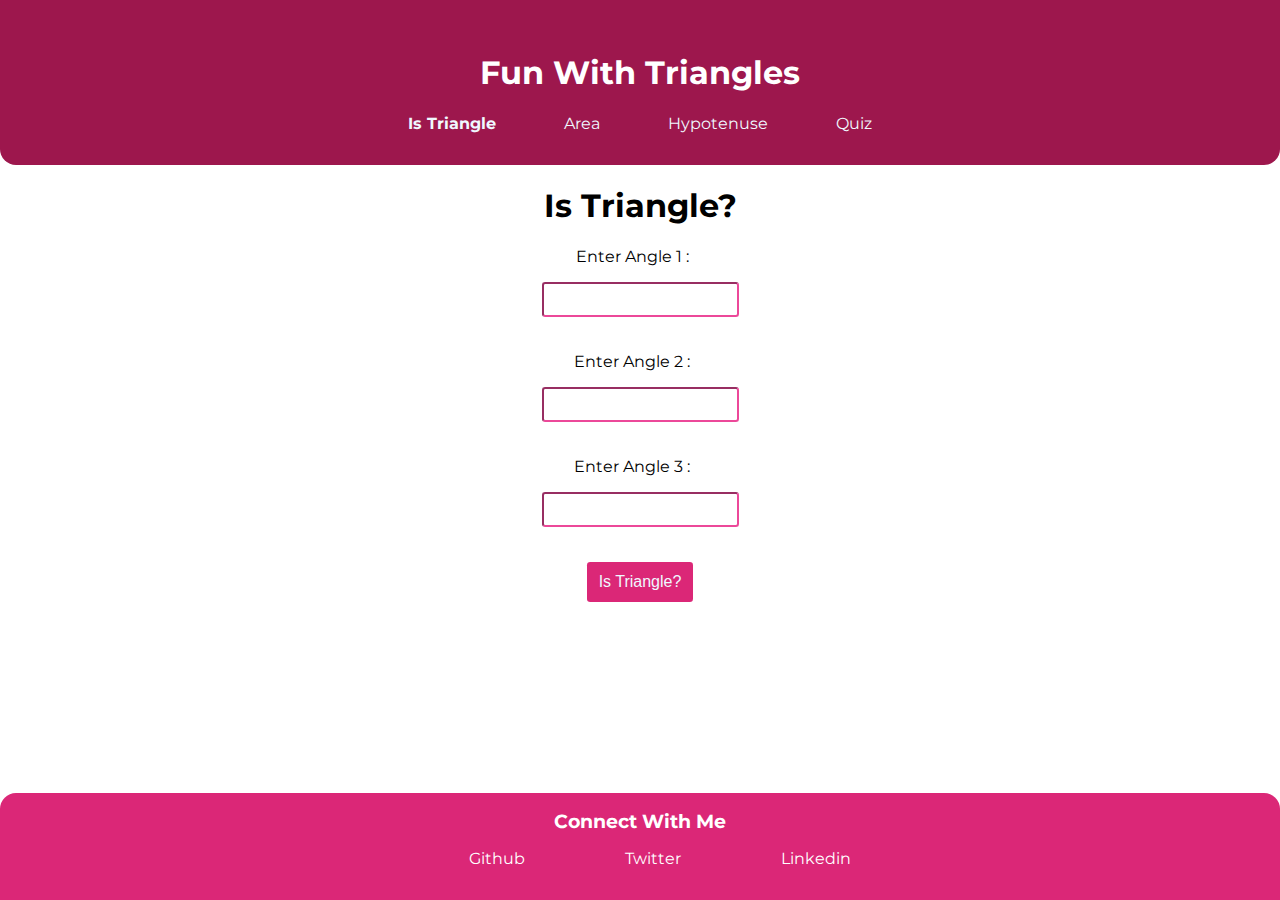
==== index.html @ f9f2a723 "Initial commit" ====
<!DOCTYPE html>
<html lang="en">
<head>
    <meta charset="UTF-8">
    <meta http-equiv="X-UA-Compatible" content="IE=edge">
    <meta name="viewport" content="width=device-width, initial-scale=1.0">
    <link rel="stylesheet" href="./style.css">    <link rel="stylesheet" href="https://cdnjs.cloudflare.com/ajax/libs/font-awesome/4.7.0/css/font-awesome.min.css" />

    <title>Is Triangle?</title>
</head>
<body>
    <nav>
        <h1 class="app-title">Fun With Triangles</h1>
        <a class = "link-active" href="index.html">Is Triangle</a>
        <a href="area.html">Area</a>
        <a href="hypotenuse.html">Hypotenuse</a>
        <a href="quiz.html">Quiz</a>
    </nav>
    <h1 class="heading">Is Triangle?</h1>
    <div class="container">
        <label for="angle1">Enter Angle 1 : </label>
        <input type="number" class="angle-input" /> <br>
        <label for="angle2">Enter Angle 2 : </label>
        <input type="number" class="angle-input" /> <br>
        <label for="angle3">Enter Angle 3 : </label>
        <input type="number" class="angle-input" /> <br>
        <button id="is-triangle-btn">Is Triangle?</button>
        <h1 id="output"></h1>
    </div>
    
    <footer class="footer">
        <div class="footer-header">Connect With Me</div>
        <ul class="social-links list-non-bullet">
            <li class="list-item-inline">
                <a class="link" href="https://github.com/Shreyaa7" target="_blank">Github</a>
            </li>
            <li class="list-item-inline">
                <a class="link" href="https://twitter.com/shreyparihar_" target="_blank">Twitter</a>
            </li>
            <li class="list-item-inline">
                <a class="link" href="https://www.linkedin.com/in/shreyanshi-singh-96404224b" target="_blank">Linkedin</a>
            </li>
        
        </ul>
    </footer>
    
<script src="isTriangle.js"></script>
</body>
---- style.css ----
@import url('https://fonts.googleapis.com/css2?family=Montserrat:wght@400;800&display=swap');

body {
    font-family: 'Montserrat', sans-serif;
    text-align: center;
    margin: 0px;
    min-height: 100vh;
}

li {
    list-style: none;
}

nav {
    padding: 2rem;
    background-color: #9d174d;
    border-bottom-left-radius: 1rem;
    border-bottom-right-radius: 1rem;
}

nav .link-active{
    font-weight: bold;
}

a {
    text-decoration: none;
    padding: 0rem 2rem;
}

nav a {
    color: aliceblue;
}

input {
    display: block;
    margin: auto;
    padding: 0.5rem 0.5rem;
    text-align: center;
    margin: 1rem auto;
    border-radius: .2rem;
    border-color: #ec4899;
}

input[type="radio"]{
    display: inline;
    margin-left: 1rem;
    padding: 1rem;
}

label{
    margin-right: 1rem;
}

button {
    padding: 0.7rem;
    font-size: medium;
    border-radius: .2rem;
    background-color: #db2777;
    color: aliceblue;
    cursor: pointer;
    /* margin-top: rem; */
    border: none;
}

#brand-name {
    font-weight: bold;
    color: white;
    font-size: 1.5rem;
}

.footer {
    background-color: #db2777;
    padding: 1rem 0rem;
    text-align: center;
    color: white;
    border-top-right-radius: 1rem;
    border-top-left-radius: 1rem;
    margin-top: 1.5rem;
    position: fixed;
    bottom: 0;
    width: 100%;
}


.footer .link {
    color: white;
    text-decoration: none;
}

.footer .footer-header {
    font-weight: bold;
    font-size: larger;
}

.footer li {
    display: inline;
    padding: 1rem;
    text-align: center;
}

#output {
    margin: 1rem 0rem;
    font-weight: bold;
    color: #db2777;
    font-size: large;
}

.content {
    min-height: 70vh;
}

.quiz-content {
    min-height: 180vh;
}


.item-active {
    text-decoration: bold;
}

.app-title {
    color: white;
}
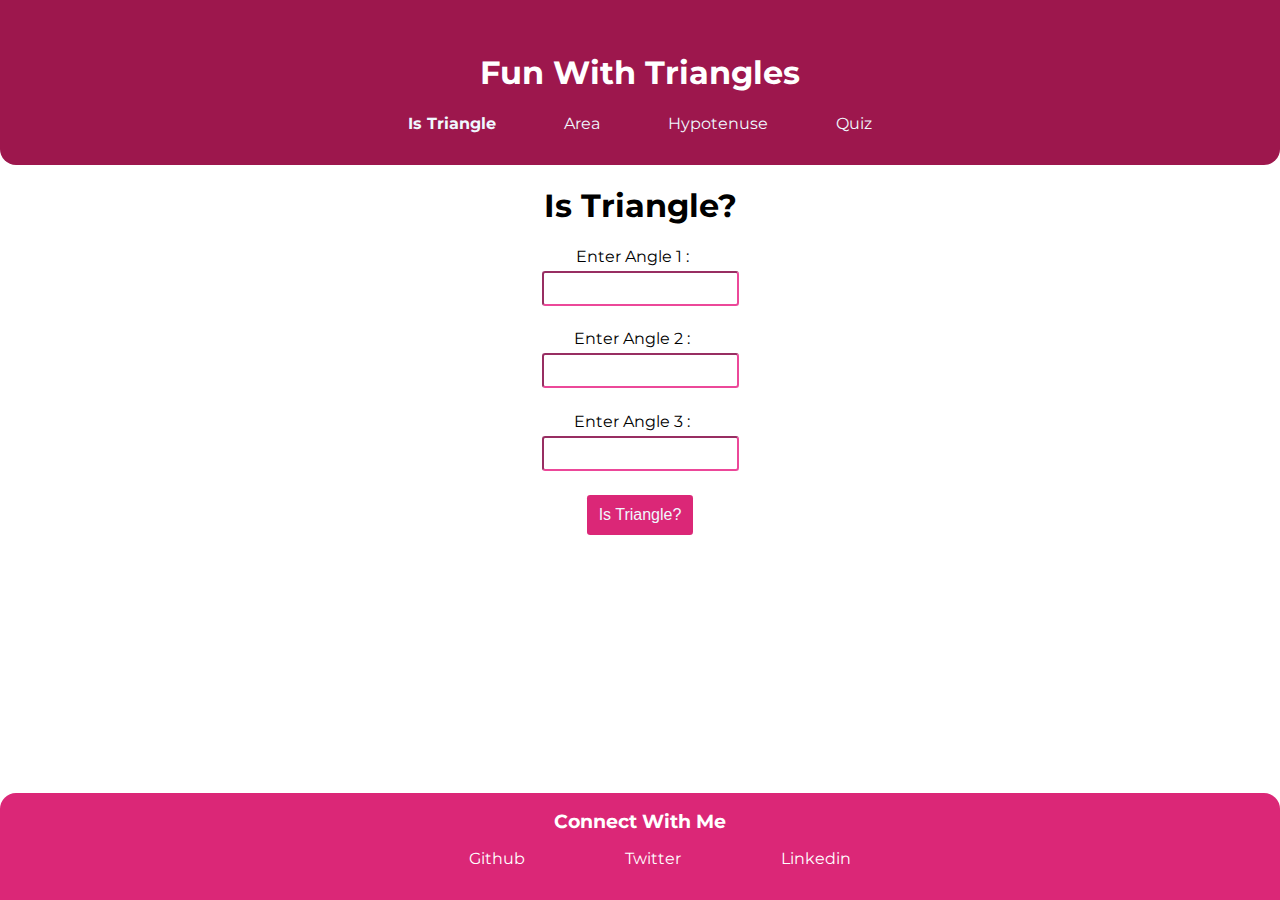
==== commit e538d1ba: "style - main container style changed" ====
--- a/index.html
+++ b/index.html
@@ -32,7 +32,7 @@
         <div class="footer-header">Connect With Me</div>
         <ul class="social-links list-non-bullet">
             <li class="list-item-inline">
-                <a class="link" href="https://github.com/Shreyaa7" target="_blank">Github</a>
+                <a class="link" href="https://github.com/Shreyanshi7" target="_blank">Github</a>
             </li>
             <li class="list-item-inline">
                 <a class="link" href="https://twitter.com/shreyparihar_" target="_blank">Twitter</a>
--- a/style.css
+++ b/style.css
@@ -36,7 +36,7 @@
     margin: auto;
     padding: 0.5rem 0.5rem;
     text-align: center;
-    margin: 1rem auto;
+    margin: .3rem auto;
     border-radius: .2rem;
     border-color: #ec4899;
 }
@@ -110,7 +110,7 @@
 }
 
 .quiz-content {
-    min-height: 180vh;
+    min-height: 100%;
 }
 
 
